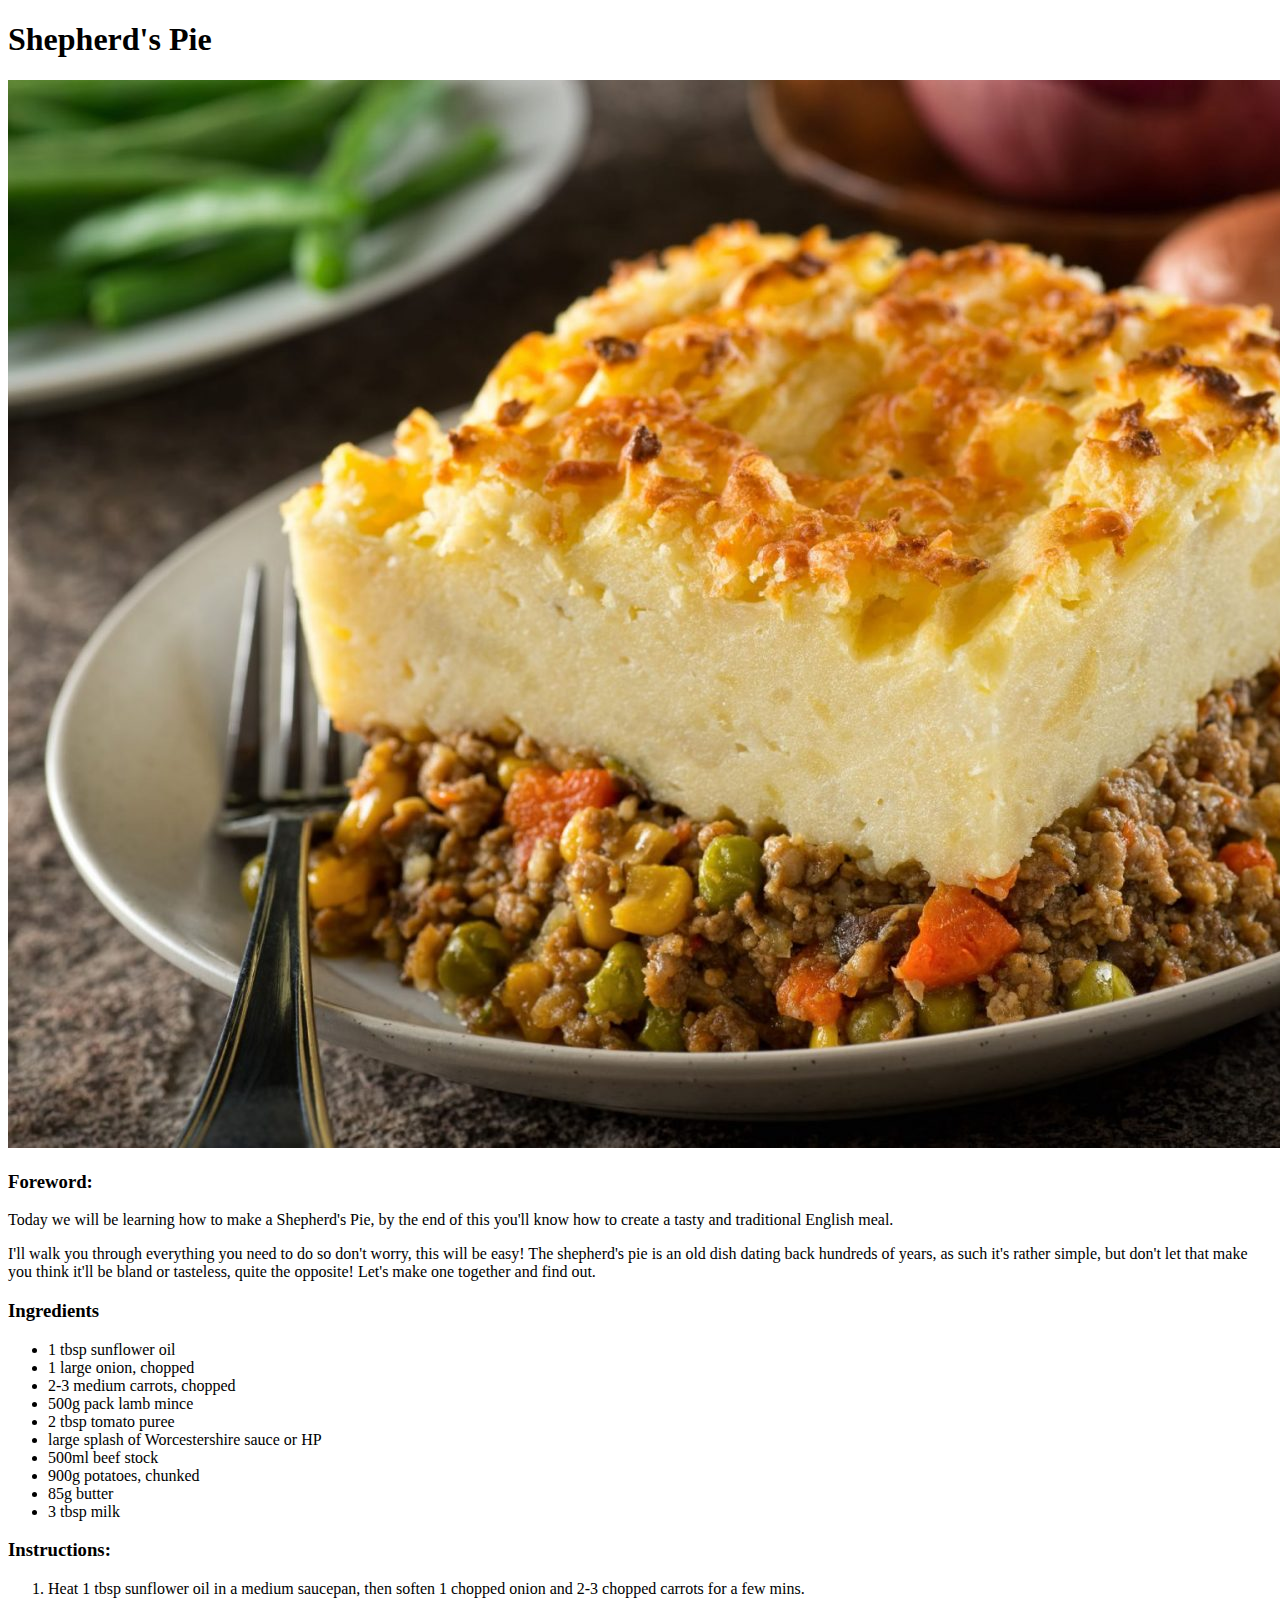
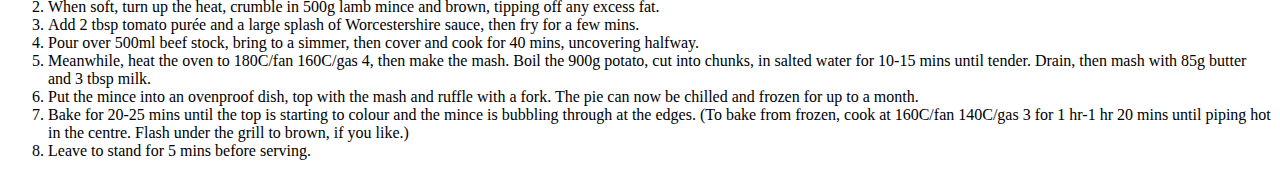
==== recipies/cheesetoastie.html @ ae8ae3c9 "added cheese toastie recipie - copy of shepherd's pie for now" ====
<!DOCTYPE html>
<html lang="en">
<head>
  <meta charset="UTF-8">
  <meta http-equiv="X-UA-Compatible" content="IE=edge">
  <meta name="viewport" content="width=device-width, initial-scale=1.0">
  <title>Shepherd's Pie</title>
</head>
<body>
  <header>
    <h1>Shepherd's Pie</h1>
    <img src="../img/shphrdspie.jpg" alt="A picture of a Shepherd's Pie">
  </header>
  <div>
    <h3>Foreword:</h3>
    <p>Today we will be learning how to make a Shepherd's Pie, by the end of this you'll know how to create a tasty and traditional English meal.</p>
    <p>I'll walk you through everything you need to do so don't worry, this will be easy! The shepherd's pie is an old dish dating back hundreds of years, as such it's rather simple, but don't let that make you think it'll be bland or tasteless, quite the opposite! Let's make one together and find out.</p>
  </div>
  <div>
    <h3>Ingredients</h3>
    <ul>
      <li>1 tbsp sunflower oil</li>
      <li>1 large onion, chopped</li>
      <li>2-3 medium carrots, chopped</li>
      <li>500g pack lamb mince</li>
      <li>2 tbsp tomato puree</li>
      <li>large splash of Worcestershire sauce or HP</li>
      <li>500ml beef stock</li>
      <li>900g potatoes, chunked</li>
      <li>85g butter</li>
      <li>3 tbsp milk</li>
    </ul>
  </div>
  <div>
    <h3>Instructions:</h3>
    <ol>
      <li>Heat 1 tbsp sunflower oil in a medium saucepan, then soften 1 chopped onion and 2-3 chopped carrots for a few mins.</li>
      <li>When soft, turn up the heat, crumble in 500g lamb mince and brown, tipping off any excess fat.</li>
      <li>Add 2 tbsp tomato purée and a large splash of Worcestershire sauce, then fry for a few mins.</li>
      <li>Pour over 500ml beef stock, bring to a simmer, then cover and cook for 40 mins, uncovering halfway.</li>
      <li>Meanwhile, heat the oven to 180C/fan 160C/gas 4, then make the mash. Boil the 900g potato, cut into chunks, in salted water for 10-15 mins until tender. Drain, then mash with 85g butter and 3 tbsp milk.</li>
      <li>Put the mince into an ovenproof dish, top with the mash and ruffle with a fork. The pie can now be chilled and frozen for up to a month.</li>
      <li>Bake for 20-25 mins until the top is starting to colour and the mince is bubbling through at the edges. (To bake from frozen, cook at 160C/fan 140C/gas 3 for 1 hr-1 hr 20 mins until piping hot in the centre. Flash under the grill to brown, if you like.)</li>
      <li>Leave to stand for 5 mins before serving.</li>
    </ol>
  </div>
</body>
</html>
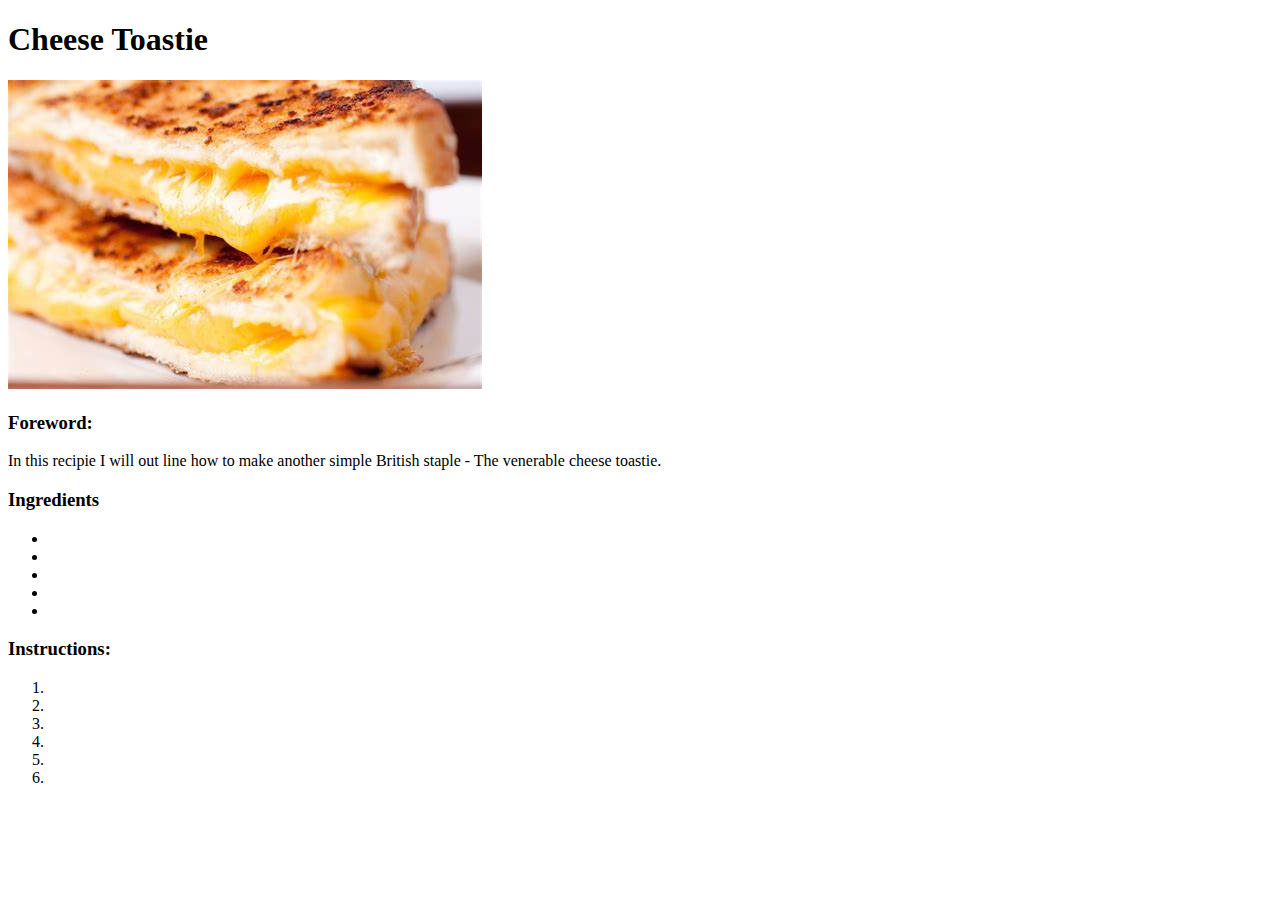
==== commit 6a3285c0: "added img of cheese toastie, replaced ing/ins with placeholder lists, changed header and description" ====
--- a/recipies/cheesetoastie.html
+++ b/recipies/cheesetoastie.html
@@ -4,44 +4,36 @@
   <meta charset="UTF-8">
   <meta http-equiv="X-UA-Compatible" content="IE=edge">
   <meta name="viewport" content="width=device-width, initial-scale=1.0">
-  <title>Shepherd's Pie</title>
+  <title>Cheese Toastie</title>
 </head>
 <body>
   <header>
-    <h1>Shepherd's Pie</h1>
-    <img src="../img/shphrdspie.jpg" alt="A picture of a Shepherd's Pie">
+    <h1>Cheese Toastie</h1>
+    <img src="../img/cheesetoastie.jpg" alt="A picture of a Cheese toastie">
   </header>
   <div>
     <h3>Foreword:</h3>
-    <p>Today we will be learning how to make a Shepherd's Pie, by the end of this you'll know how to create a tasty and traditional English meal.</p>
-    <p>I'll walk you through everything you need to do so don't worry, this will be easy! The shepherd's pie is an old dish dating back hundreds of years, as such it's rather simple, but don't let that make you think it'll be bland or tasteless, quite the opposite! Let's make one together and find out.</p>
+    <p>In this recipie I will out line how to make another simple British staple - The venerable cheese toastie.</p>
   </div>
   <div>
     <h3>Ingredients</h3>
     <ul>
-      <li>1 tbsp sunflower oil</li>
-      <li>1 large onion, chopped</li>
-      <li>2-3 medium carrots, chopped</li>
-      <li>500g pack lamb mince</li>
-      <li>2 tbsp tomato puree</li>
-      <li>large splash of Worcestershire sauce or HP</li>
-      <li>500ml beef stock</li>
-      <li>900g potatoes, chunked</li>
-      <li>85g butter</li>
-      <li>3 tbsp milk</li>
+      <li></li>
+      <li></li>
+      <li></li>
+      <li></li>
+      <li></li>
     </ul>
   </div>
   <div>
     <h3>Instructions:</h3>
     <ol>
-      <li>Heat 1 tbsp sunflower oil in a medium saucepan, then soften 1 chopped onion and 2-3 chopped carrots for a few mins.</li>
-      <li>When soft, turn up the heat, crumble in 500g lamb mince and brown, tipping off any excess fat.</li>
-      <li>Add 2 tbsp tomato purée and a large splash of Worcestershire sauce, then fry for a few mins.</li>
-      <li>Pour over 500ml beef stock, bring to a simmer, then cover and cook for 40 mins, uncovering halfway.</li>
-      <li>Meanwhile, heat the oven to 180C/fan 160C/gas 4, then make the mash. Boil the 900g potato, cut into chunks, in salted water for 10-15 mins until tender. Drain, then mash with 85g butter and 3 tbsp milk.</li>
-      <li>Put the mince into an ovenproof dish, top with the mash and ruffle with a fork. The pie can now be chilled and frozen for up to a month.</li>
-      <li>Bake for 20-25 mins until the top is starting to colour and the mince is bubbling through at the edges. (To bake from frozen, cook at 160C/fan 140C/gas 3 for 1 hr-1 hr 20 mins until piping hot in the centre. Flash under the grill to brown, if you like.)</li>
-      <li>Leave to stand for 5 mins before serving.</li>
+      <li></li>
+      <li></li>
+      <li></li>
+      <li></li>
+      <li></li>
+      <li></li>
     </ol>
   </div>
 </body>
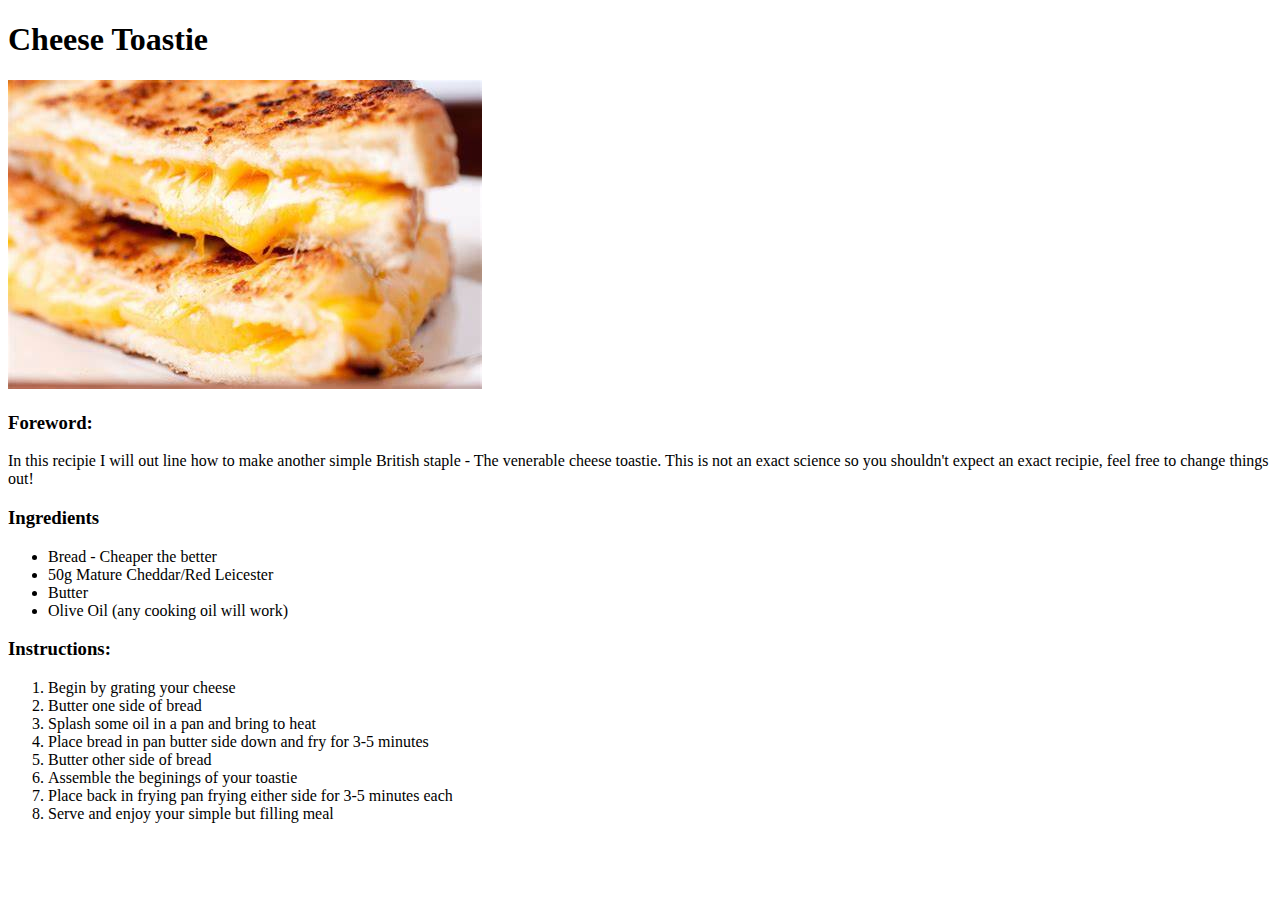
==== commit 57919040: "added instructions, modified foreword" ====
--- a/recipies/cheesetoastie.html
+++ b/recipies/cheesetoastie.html
@@ -13,27 +13,28 @@
   </header>
   <div>
     <h3>Foreword:</h3>
-    <p>In this recipie I will out line how to make another simple British staple - The venerable cheese toastie.</p>
+    <p>In this recipie I will out line how to make another simple British staple - The venerable cheese toastie. This is not an exact science so you shouldn't expect an exact recipie, feel free to change things out!</p>
   </div>
   <div>
     <h3>Ingredients</h3>
     <ul>
-      <li></li>
-      <li></li>
-      <li></li>
-      <li></li>
-      <li></li>
+      <li>Bread - Cheaper the better</li>
+      <li>50g Mature Cheddar/Red Leicester</li>
+      <li>Butter</li>
+      <li>Olive Oil (any cooking oil will work)</li>
     </ul>
   </div>
   <div>
     <h3>Instructions:</h3>
     <ol>
-      <li></li>
-      <li></li>
-      <li></li>
-      <li></li>
-      <li></li>
-      <li></li>
+      <li>Begin by grating your cheese</li>
+      <li>Butter one side of bread</li>
+      <li>Splash some oil in a pan and bring to heat</li>
+      <li>Place bread in pan butter side down and fry for 3-5 minutes</li>
+      <li>Butter other side of bread</li>
+      <li>Assemble the beginings of your toastie</li>
+      <li>Place back in frying pan frying either side for 3-5 minutes each</li>
+      <li>Serve and enjoy your simple but filling meal</li>
     </ol>
   </div>
 </body>
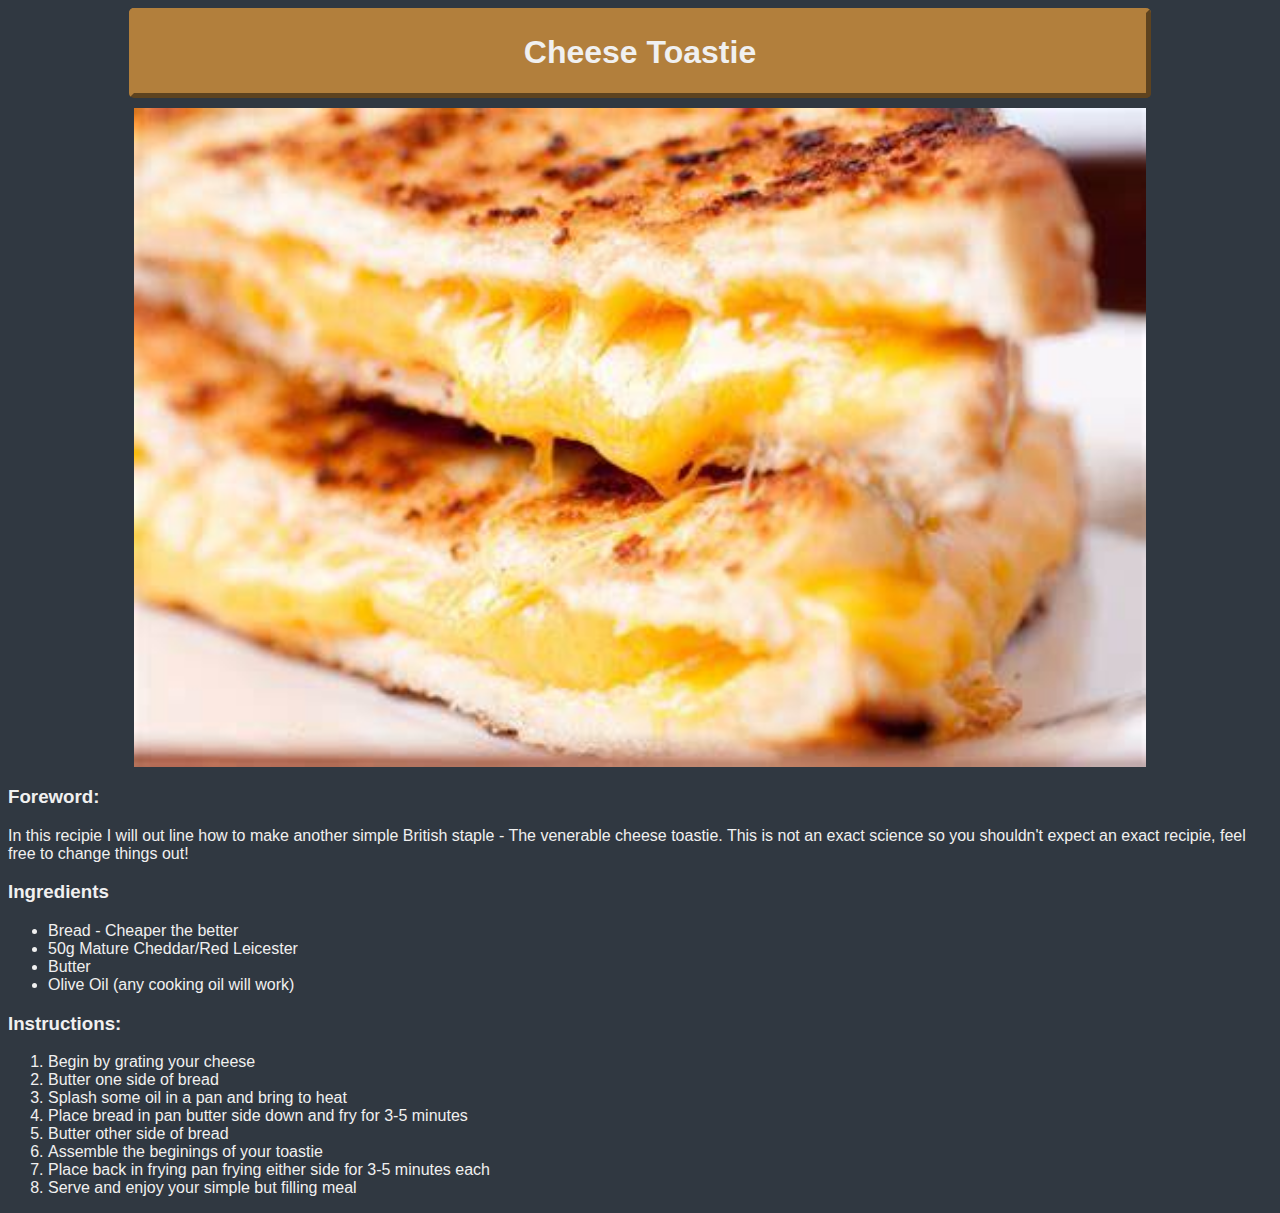
==== commit e2df8e0f: "added CSS to cheesetoastie" ====
--- a/recipies/cheesetoastie.html
+++ b/recipies/cheesetoastie.html
@@ -4,13 +4,14 @@
   <meta charset="UTF-8">
   <meta http-equiv="X-UA-Compatible" content="IE=edge">
   <meta name="viewport" content="width=device-width, initial-scale=1.0">
+  <link rel="stylesheet" href="css/styles.css">
   <title>Cheese Toastie</title>
 </head>
 <body>
-  <header>
+  <div class="header">
     <h1>Cheese Toastie</h1>
-    <img src="../img/cheesetoastie.jpg" alt="A picture of a Cheese toastie">
-  </header>
+  </div>
+  <img src="../img/cheesetoastie.jpg" alt="A picture of a Cheese toastie">
   <div>
     <h3>Foreword:</h3>
     <p>In this recipie I will out line how to make another simple British staple - The venerable cheese toastie. This is not an exact science so you shouldn't expect an exact recipie, feel free to change things out!</p>
--- a/recipies/css/styles.css
+++ b/recipies/css/styles.css
@@ -0,0 +1,24 @@
+body {
+  font-family: Arial, Helvetica, sans-serif;
+  background-color: #303841;
+  color: #f0f0f0;
+}
+
+h1 {
+  text-align: center;
+}
+
+.header {
+  border: 5px outset rgb(178, 127, 60);
+  border-radius: 5px;
+  width: 80%;
+  margin: 0 auto 10px auto;
+  background-color: rgb(178, 127, 60);
+}
+
+img {
+  height: auto;
+  width: 80%;
+  display: block;
+  margin: 0 auto;
+}